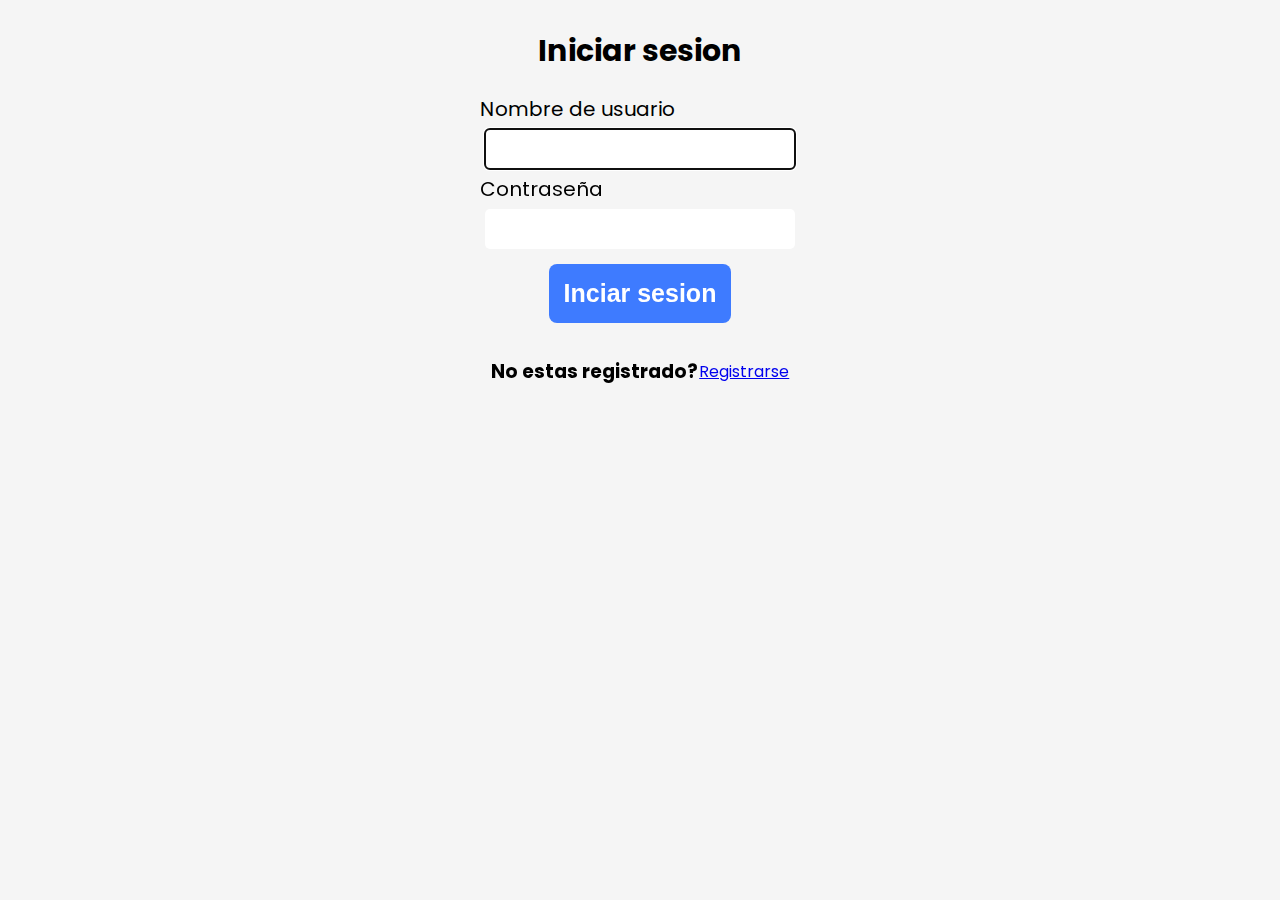
==== pages/login-usuario.html @ eabf09e4 "crea un sistema de registro e inicio de sesion en el DOM" ====
<!DOCTYPE html>
<html>

<head>
    <meta charset='utf-8'>
    <meta http-equiv='X-UA-Compatible' content='IE=edge'>
    <title>Page Title</title>
    <meta name='viewport' content='width=device-width, initial-scale=1'>
    <link rel='stylesheet' type='text/css' media='screen' href='../css/styles.css'>

</head>

<body>
    <form id="loginForm" class="formulario">
        <h1>Iniciar sesion</h1>

        <div>
            <label id="labelNombreUsuario" for="nombreUsuario">Nombre de usuario</label>
            <input type="text" id="nombreUsuario" autocomplete="username" autofocus="true"/>
        </div>

        <div>
            <label id="labelContrasenia" for="contrasenia">Contraseña</label>
            <input type="password" id="contrasenia" autocomplete="current-password"/>
        </div>

        <div>
            <button type="submit" id="boton-iniciar-sesion">Inciar sesion</button>
        </div>

        <div class="usuario-registrado">
            <h3>No estas registrado?</h3>
            <a href="./registrar-usuario.html">Registrarse</a>
        </div>
    </form>

    
    <script src='../classes/usuario.js'></script>
    <script src="../constants/index.js"></script>
    <script src="../scripts/mainLogin.js"></script>
</body>

</html>
---- css/styles.css ----
@import url("https://fonts.googleapis.com/css2?family=Open+Sans:wght@300&family=Poppins:wght@300&display=swap");
body {
  background-color: whitesmoke;
}

h1 {
  color: white;
  text-align: center;
  font-family: "Poppins";
  font-size: 30px;
}

h2 {
  color: white;
  text-align: center;
  font-family: "Poppins";
}

#iniciar-simulacion {
  background-color: rgb(62, 123, 255);
  color: white;
  width: fit-content;
  border: none;
  padding: 15px;
  border-radius: 8px;
  font-weight: bold;
  font-size: 1.5625rem;
  cursor: pointer;
  transition: all 0.3s ease 0s;
}
#iniciar-simulacion:hover {
  background-color: rgb(92, 143, 253);
}

.boton {
  display: flex;
  align-items: center;
  justify-content: center;
  width: 100%;
}

h3 {
  color: white;
  text-align: center;
  font-family: "Poppins";
}

.formulario {
  display: flex;
  flex-direction: column;
  align-items: center;
  font-family: "Poppins";
}

label {
  display: flex;
  flex-direction: column;
  font-size: 20px;
}

input {
  margin: 5px;
  padding: 5px;
  border-radius: 5px;
  border: none;
  width: 300px;
  height: 30px;
}

h1 {
  color: black;
}

.usuario-registrado {
  display: flex;
  align-items: center;
  justify-content: space-around;
  margin: 5px;
  width: 300px;
}
.usuario-registrado h3 {
  color: black;
}

button {
  background-color: rgb(62, 123, 255);
  color: white;
  width: fit-content;
  border: none;
  padding: 15px;
  border-radius: 8px;
  font-weight: bold;
  font-size: 1.5625rem;
  cursor: pointer;
  transition: all 0.3s ease 0s;
  margin: 10px;
}
button:hover {
  background-color: rgb(92, 143, 253);
}

/*# sourceMappingURL=styles.css.map */
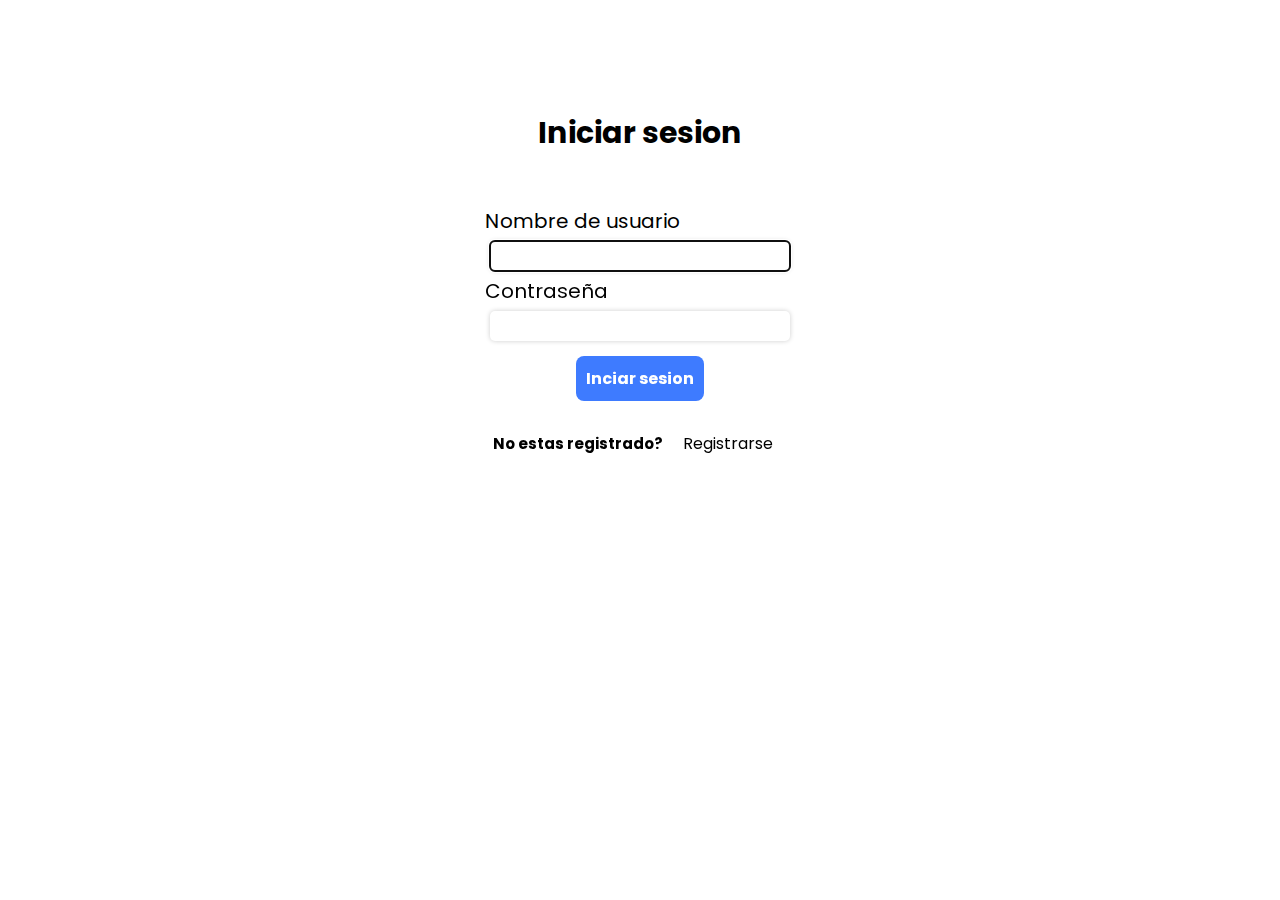
==== commit d28404b3: "crea logica del carrito de compras y hace que el usuario pueda utilizarlo solo si esta logeado, todo" ====
--- a/pages/login-usuario.html
+++ b/pages/login-usuario.html
@@ -4,7 +4,7 @@
 <head>
     <meta charset='utf-8'>
     <meta http-equiv='X-UA-Compatible' content='IE=edge'>
-    <title>Page Title</title>
+    <title>Iniciar sesion</title>
     <meta name='viewport' content='width=device-width, initial-scale=1'>
     <link rel='stylesheet' type='text/css' media='screen' href='../css/styles.css'>
 
@@ -24,6 +24,13 @@
             <input type="password" id="contrasenia" autocomplete="current-password"/>
         </div>
 
+        <div id="errorMessage">
+
+        </div>
+        <div id="successfulMessage">
+
+        </div>
+
         <div>
             <button type="submit" id="boton-iniciar-sesion">Inciar sesion</button>
         </div>
--- a/css/styles.css
+++ b/css/styles.css
@@ -1,74 +1,75 @@
 @import url("https://fonts.googleapis.com/css2?family=Open+Sans:wght@300&family=Poppins:wght@300&display=swap");
+* {
+  padding: 0;
+  margin: 0;
+  font-family: "Poppins", sans-serif, "Open sans";
+  box-sizing: border-box;
+}
+
+a:link {
+  color: black;
+  text-decoration: none;
+}
+
+a:visited {
+  text-decoration: none;
+  color: black;
+}
+
+ul {
+  list-style: none;
+}
+
+button {
+  border: none;
+  background: none;
+  cursor: pointer;
+}
+
 body {
-  background-color: whitesmoke;
-}
-
-h1 {
-  color: white;
-  text-align: center;
+  margin-top: 110px;
+}
+
+.formulario {
+  display: flex;
+  flex-direction: column;
+  align-items: center;
   font-family: "Poppins";
+}
+.formulario h1 {
+  color: black;
   font-size: 30px;
-}
-
-h2 {
-  color: white;
-  text-align: center;
-  font-family: "Poppins";
-}
-
-#iniciar-simulacion {
+  margin-bottom: 50px;
+}
+.formulario label {
+  display: flex;
+  flex-direction: column;
+  font-size: 20px;
+}
+.formulario input {
+  margin: 5px;
+  padding: 5px;
+  border-radius: 5px;
+  border: none;
+  box-shadow: 0px 0px 5px rgba(0, 0, 0, 0.2);
+  width: 300px;
+  height: 30px;
+}
+.formulario button {
   background-color: rgb(62, 123, 255);
   color: white;
   width: fit-content;
   border: none;
-  padding: 15px;
+  padding: 10px;
   border-radius: 8px;
   font-weight: bold;
-  font-size: 1.5625rem;
+  font-size: 16px;
   cursor: pointer;
   transition: all 0.3s ease 0s;
-}
-#iniciar-simulacion:hover {
+  margin: 10px;
+}
+.formulario button:hover {
   background-color: rgb(92, 143, 253);
-}
-
-.boton {
-  display: flex;
-  align-items: center;
-  justify-content: center;
-  width: 100%;
-}
-
-h3 {
-  color: white;
-  text-align: center;
-  font-family: "Poppins";
-}
-
-.formulario {
-  display: flex;
-  flex-direction: column;
-  align-items: center;
-  font-family: "Poppins";
-}
-
-label {
-  display: flex;
-  flex-direction: column;
-  font-size: 20px;
-}
-
-input {
-  margin: 5px;
-  padding: 5px;
-  border-radius: 5px;
-  border: none;
-  width: 300px;
-  height: 30px;
-}
-
-h1 {
-  color: black;
 }
 
 .usuario-registrado {
@@ -80,23 +81,254 @@
 }
 .usuario-registrado h3 {
   color: black;
-}
-
-button {
+  font-size: 15px;
+}
+.usuario-registrado a {
+  margin: 15px;
+  width: fit-content;
+  text-align: center;
+  position: relative;
+}
+.usuario-registrado a::before {
+  content: "";
+  position: absolute;
+  top: 100%;
+  left: 0;
+  width: 0;
+  height: 1px;
+  background: rgb(0, 0, 0);
+  transition: 0.3s;
+}
+.usuario-registrado a:hover::before {
+  width: 100%;
+}
+
+#errorMessage {
+  display: none;
+  width: 300px;
+  height: 45px;
+  background-color: rgb(255, 203, 203);
+  border-radius: 5px;
+  align-items: center;
+  justify-content: center;
+  margin: 10px;
+}
+#errorMessage h2 {
+  font-size: 15px;
+  color: rgb(206, 52, 52);
+}
+
+#successfulMessage {
+  display: none;
+  width: 300px;
+  height: 45px;
+  background-color: rgb(205, 255, 203);
+  border-radius: 5px;
+  align-items: center;
+  justify-content: center;
+  margin: 10px;
+}
+#successfulMessage h2 {
+  font-size: 15px;
+  color: rgb(70, 206, 52);
+}
+
+nav {
+  background-color: #fff8ea;
+  box-shadow: 0px 0px 10px rgba(0, 0, 0, 0.5);
+  position: fixed;
+  top: 0;
+  left: 0;
+  padding: 10px 10px;
+  width: 100%;
+  z-index: 100;
+  font-weight: bold;
+  text-decoration: none;
+}
+nav li {
+  list-style: none;
+  display: flex;
+}
+
+.productos,
+.carrito,
+.iniciar-sesion {
+  margin: 15px;
+  width: fit-content;
+  text-align: center;
+  position: relative;
+}
+.productos::before,
+.carrito::before,
+.iniciar-sesion::before {
+  content: "";
+  position: absolute;
+  top: 100%;
+  left: 0;
+  width: 0;
+  height: 2px;
+  background: rgb(0, 0, 0);
+  transition: 0.3s;
+}
+.productos:hover::before,
+.carrito:hover::before,
+.iniciar-sesion:hover::before {
+  width: 100%;
+}
+
+.nav__menu {
+  display: flex;
+  flex-direction: row;
+  gap: 2rem;
+  align-items: center;
+  margin: 1rem;
+}
+.nav__menu a {
+  text-decoration: none;
+  color: initial;
+  font-size: 1.2rem;
+}
+
+.logo-inicio {
+  margin-right: auto;
+  display: flex;
+  position: relative;
+}
+.logo-inicio .logo {
+  width: 50px;
+  object-fit: cover;
+  cursor: pointer;
+}
+.logo-inicio .texto-logo {
+  display: flex;
+  position: relative;
+  top: 16px;
+  left: 9px;
+  cursor: default;
+}
+
+h3 {
+  text-align: center;
+  font-size: 30px;
+}
+
+#productos-container {
+  display: grid;
+  grid-template-columns: 1fr 1fr 1fr;
+  grid-template-rows: 1fr 1fr;
+  grid-template-areas: "producto1 producto2 producto3" "producto4 producto5 producto6";
+  justify-items: center;
+  justify-content: space-around;
+  gap: 40px;
+  margin: 40px;
+}
+
+#producto {
+  display: flex;
+  flex-direction: column;
+  align-items: flex-end;
+  background-color: whitesmoke;
+  width: 300px;
+  height: fit-content;
+  border-radius: 10px;
+}
+#producto h2 {
+  text-align: center;
+  margin: 5px;
+  width: 100%;
+}
+#producto button {
   background-color: rgb(62, 123, 255);
   color: white;
   width: fit-content;
   border: none;
-  padding: 15px;
+  padding: 5px;
   border-radius: 8px;
   font-weight: bold;
-  font-size: 1.5625rem;
+  font-size: 17px;
   cursor: pointer;
   transition: all 0.3s ease 0s;
-  margin: 10px;
-}
-button:hover {
+  margin: 5px;
+}
+#producto button:hover {
   background-color: rgb(92, 143, 253);
 }
+#producto img {
+  width: 300px;
+  height: 300px;
+}
+#producto p {
+  text-align: center;
+  width: 100%;
+}
+
+#cart {
+  display: grid;
+  grid-template-columns: 1fr 1fr;
+  grid-template-rows: 1fr;
+  grid-template-areas: "resumen-compra cart-products";
+  justify-items: center;
+  justify-content: space-around;
+  gap: 40px;
+  margin: 20px;
+}
+#cart .resumen-compra {
+  grid-area: "resumen-compra";
+  width: 500px;
+}
+#cart .resumen-compra h4 {
+  margin: 10px;
+  font-size: 25px;
+}
+#cart .resumen-compra p {
+  margin: 10px;
+}
+#cart .resumen-compra button {
+  background-color: rgb(62, 123, 255);
+  color: white;
+  width: fit-content;
+  border: none;
+  padding: 5px;
+  border-radius: 8px;
+  font-weight: bold;
+  font-size: 17px;
+  cursor: pointer;
+  transition: all 0.3s ease 0s;
+  margin: 5px;
+  justify-content: center;
+}
+#cart .resumen-compra button:hover {
+  background-color: rgb(92, 143, 253);
+}
+#cart #cart-products {
+  grid-area: "cart-products";
+  width: 500px;
+}
+#cart #cart-products .cart-product {
+  display: flex;
+  margin: 10px;
+  border-radius: 5px;
+  background-color: whitesmoke;
+}
+#cart #cart-products .cart-product img {
+  width: 150px;
+  height: 100%;
+  border-radius: 5px;
+}
+#cart #cart-products .cart-product .info-product {
+  width: 100%;
+  display: flex;
+  flex-direction: column;
+  justify-content: space-around;
+  align-items: center;
+}
+#cart #cart-products .cart-product .info-product h3 {
+  font-size: 18px;
+  text-align: center;
+}
+#cart #cart-products .cart-product .info-product p {
+  font-size: 15px;
+  text-align: center;
+}
 
 /*# sourceMappingURL=styles.css.map */
